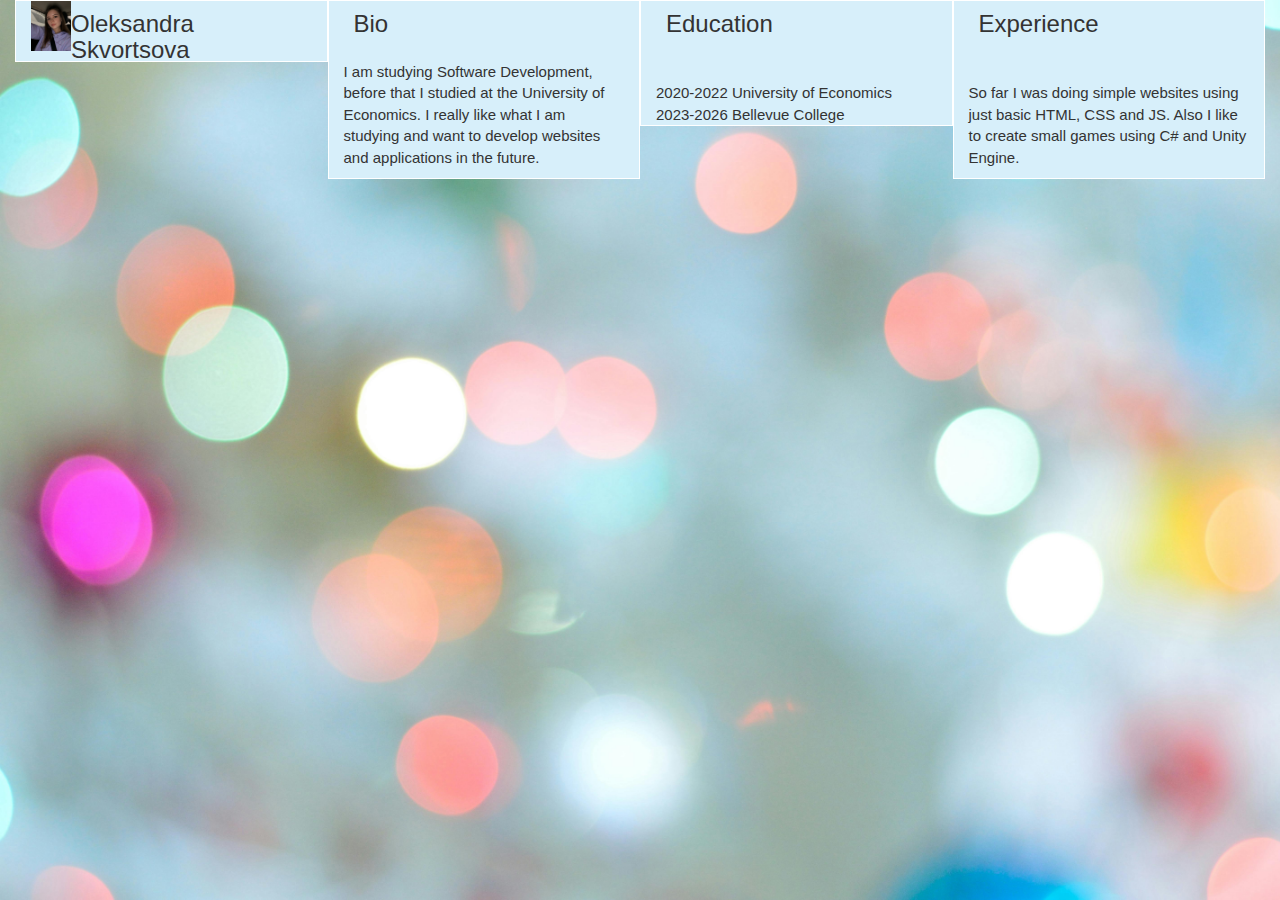
==== index.html @ 6640f95c "Initial commit" ====
<!DOCTYPE html>
<html lang="en">
<head>
    <meta charset="UTF-8">
    <meta name="viewport" content="width=device-width, initial-scale=1.0">
    <link rel="stylesheet" href="css/style.css">
    <link rel="stylesheet" type="text/css" href="https://maxcdn.bootstrapcdn.com/bootstrap/3.3.7/css/bootstrap.min.css">
    <link rel="stylesheet" href="css/style.css">
    <title>Oleksandra Skvortsova</title>
</head>
<body>
    <div class="container-fluid">
            <div class="col col-sm-6 col-md-4 col-lg-3 col-xl-12">
                <img src="img/myPhoto.jpg" style="float:left; height:50px; margin:0px;">
                <h3>
                    Oleksandra Skvortsova
                </p>
            </div>
            <div class="col col-sm-6 col-md-4 col-lg-3 col-xl-12">
                <p>
                    <h3>Bio</h3>
                    I am studying Software Development, before that I studied at the University of Economics. I really like what I am studying and want to develop websites and applications in the future.
                </p>
            </div>
            <div class="col col-sm-6 col-md-4 col-lg-3 col-xl-12 hidden-xs hidden-sm">
               <h3>Education</h3><br>
                2020-2022 University of Economics<br>
                2023-2026 Bellevue College
            </div>
            <div class="col col-sm-6 col-md-4 col-lg-3 col-xl-12 hidden-xs hidden-sm">
                <h3>Experience</h3><br>
                <p>
                 So far I was doing simple websites using just basic HTML, CSS and JS. Also I like to create small games using C# and Unity Engine. 
                </p>
            </div>


           
        </div>


</body>
</html>
---- css/style.css ----
body{
    font-family: sans-serif;
    font-size: 15px;
    background-image: url("/img/im2.jpg");
    background-repeat: no-repeat;
    background-size: cover;
    background-attachment: fixed;
}
.col{
    border: 1px solid white;
    background-color: rgb(215, 239, 250);
}
img{
    height: 250px;
}
h3{
    margin-top: 10px;
    margin-bottom: 10px;
    padding-left: 10px;
    border-radius: 0px 15px;
    height: 40px;
}
h3:hover{
background-color: aqua;

}
@media only screen and (max-width: 1199px){
 .col{
    background-color: aqua;
 }
}
@media only screen and (max-width: 990px){
    .col{
        background-color: rgb(154, 190, 213);
    }
}
---- css/style.css ----
body{
    font-family: sans-serif;
    font-size: 15px;
    background-image: url("/img/im2.jpg");
    background-repeat: no-repeat;
    background-size: cover;
    background-attachment: fixed;
}
.col{
    border: 1px solid white;
    background-color: rgb(215, 239, 250);
}
img{
    height: 250px;
}
h3{
    margin-top: 10px;
    margin-bottom: 10px;
    padding-left: 10px;
    border-radius: 0px 15px;
    height: 40px;
}
h3:hover{
background-color: aqua;

}
@media only screen and (max-width: 1199px){
 .col{
    background-color: aqua;
 }
}
@media only screen and (max-width: 990px){
    .col{
        background-color: rgb(154, 190, 213);
    }
}
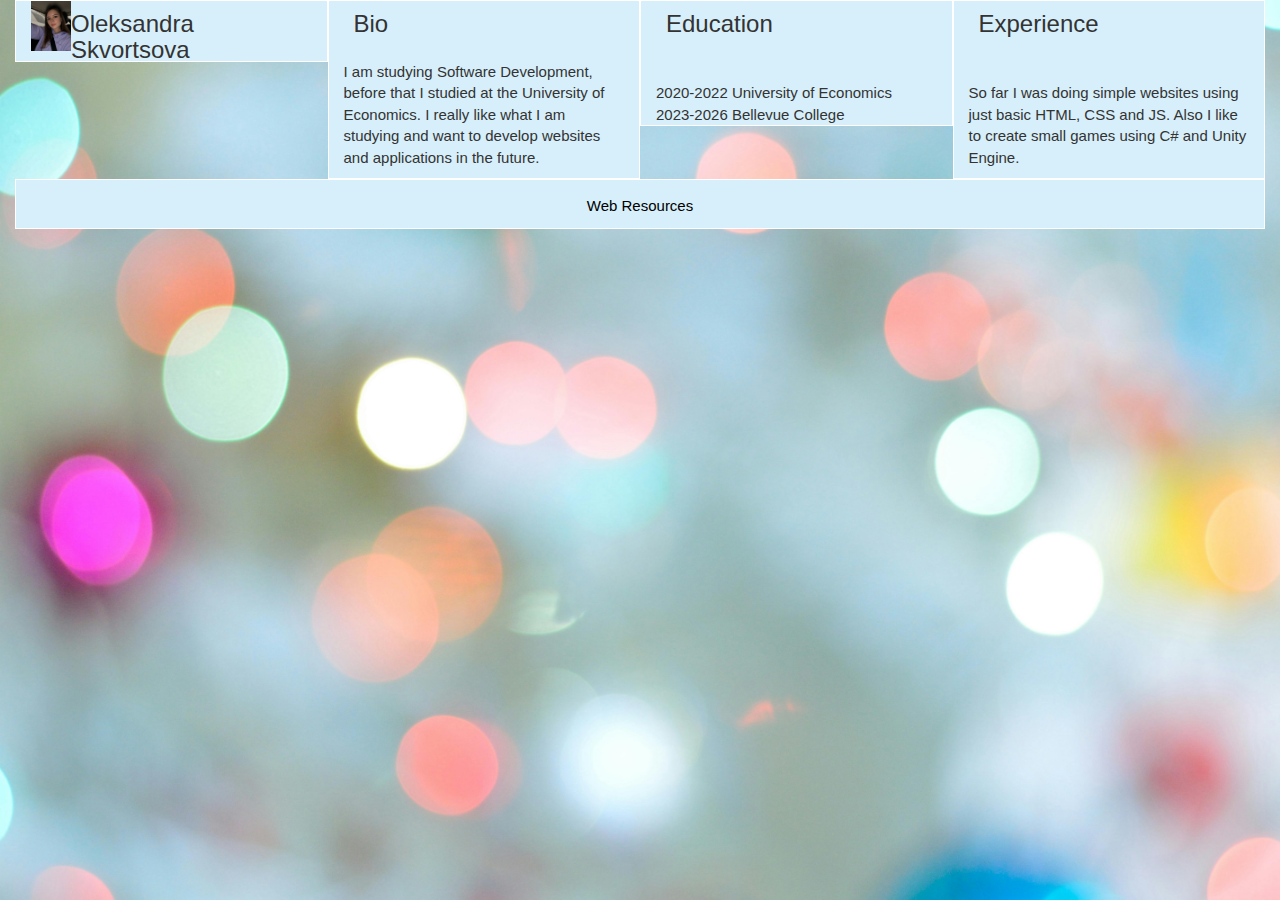
==== commit d802090b: "Update index.html" ====
--- a/index.html
+++ b/index.html
@@ -33,11 +33,16 @@
                  So far I was doing simple websites using just basic HTML, CSS and JS. Also I like to create small games using C# and Unity Engine. 
                 </p>
             </div>
-
+ <div class="row-fluid">
+            
+                <div class="col-sm-1 hidden-sm hidden-md">
+                    <a href="html/webresources.html" id="aweb">Web Resources</a>
+                </div>
+            </div>
 
            
         </div>
 
 
 </body>
-</html>+</html>
--- a/css/style.css
+++ b/css/style.css
@@ -1,7 +1,7 @@
 body{
     font-family: sans-serif;
     font-size: 15px;
-    background-image: url("/img/im2.jpg");
+    background-image: url("../img/im2.jpg");
     background-repeat: no-repeat;
     background-size: cover;
     background-attachment: fixed;
@@ -33,4 +33,53 @@
     .col{
         background-color: rgb(154, 190, 213);
     }
-}+}
+.col-sm-1{
+   width: 100%;
+   text-align: center;
+   padding: 15px;
+    border: 1px solid white;
+    background-color: rgb(215, 239, 250);
+height: 50px;
+}
+.col-sm-1:hover{
+    background-color: #2a4983;
+    transition: 0.4s;
+}
+#aweb{
+    font-family: sans-serif;
+    color: black;
+}
+h1{
+    text-align: center;
+
+}
+.foo {
+    text-align: center;
+    margin-bottom: 20px;
+  
+    height: 80px;
+    padding:15px;
+}
+
+.foo a {
+    display: inline-block; 
+    background-color: #afb8c2;
+    height: 50px;
+    line-height: 50px;
+    padding: 0 20px; 
+    margin: 10px;
+    color: #000000;
+    text-decoration: none;
+    border-radius: 5px; 
+}
+ol{
+    margin: 140px;
+    justify-self: center;
+    background-color: aliceblue;
+    width: 500px;
+    padding: 30px;
+    border-radius: 20px;
+   
+}
+
--- a/css/style.css
+++ b/css/style.css
@@ -1,7 +1,7 @@
 body{
     font-family: sans-serif;
     font-size: 15px;
-    background-image: url("/img/im2.jpg");
+    background-image: url("../img/im2.jpg");
     background-repeat: no-repeat;
     background-size: cover;
     background-attachment: fixed;
@@ -33,4 +33,53 @@
     .col{
         background-color: rgb(154, 190, 213);
     }
-}+}
+.col-sm-1{
+   width: 100%;
+   text-align: center;
+   padding: 15px;
+    border: 1px solid white;
+    background-color: rgb(215, 239, 250);
+height: 50px;
+}
+.col-sm-1:hover{
+    background-color: #2a4983;
+    transition: 0.4s;
+}
+#aweb{
+    font-family: sans-serif;
+    color: black;
+}
+h1{
+    text-align: center;
+
+}
+.foo {
+    text-align: center;
+    margin-bottom: 20px;
+  
+    height: 80px;
+    padding:15px;
+}
+
+.foo a {
+    display: inline-block; 
+    background-color: #afb8c2;
+    height: 50px;
+    line-height: 50px;
+    padding: 0 20px; 
+    margin: 10px;
+    color: #000000;
+    text-decoration: none;
+    border-radius: 5px; 
+}
+ol{
+    margin: 140px;
+    justify-self: center;
+    background-color: aliceblue;
+    width: 500px;
+    padding: 30px;
+    border-radius: 20px;
+   
+}
+
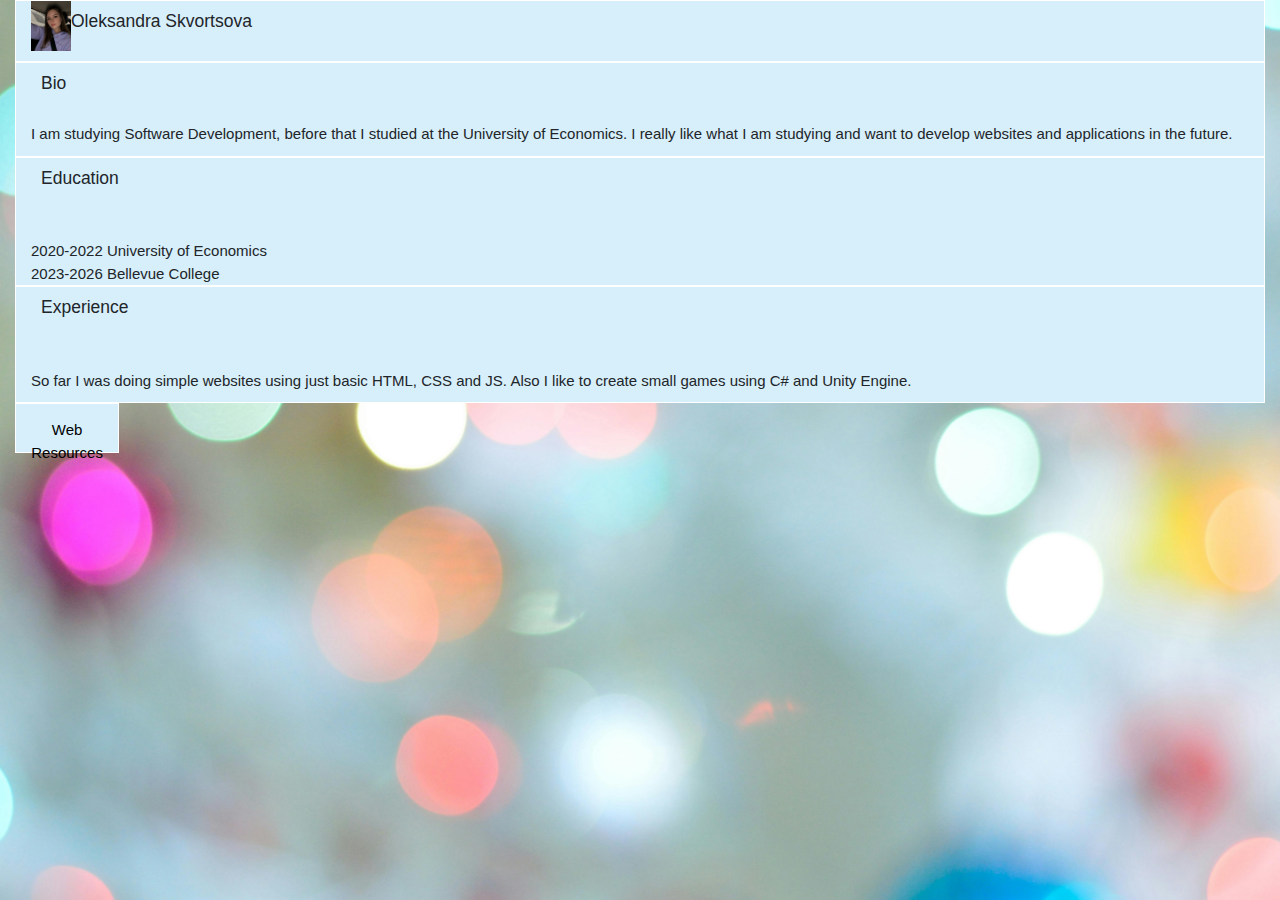
==== commit 5d488104: "Update index.html" ====
--- a/index.html
+++ b/index.html
@@ -5,6 +5,10 @@
     <meta name="viewport" content="width=device-width, initial-scale=1.0">
     <link rel="stylesheet" href="css/style.css">
     <link rel="stylesheet" type="text/css" href="https://maxcdn.bootstrapcdn.com/bootstrap/3.3.7/css/bootstrap.min.css">
+    <link rel="stylesheet" href="https://maxcdn.bootstrapcdn.com/bootstrap/4.0.0/css/bootstrap.min.css" integrity="sha384-Gn5384xqQ1aoWXA+058RXPxPg6fy4IWvTNh0E263XmFcJlSAwiGgFAW/dAiS6JXm" crossorigin="anonymous">
+    <script src="https://code.jquery.com/jquery-3.2.1.slim.min.js" integrity="sha384-KJ3o2DKtIkvYIK3UENzmM7KCkRr/rE9/Qpg6aAZGJwFDMVNA/GpGFF93hXpG5KkN" crossorigin="anonymous"></script>
+    <script src="https://cdnjs.cloudflare.com/ajax/libs/popper.js/1.12.9/umd/popper.min.js" integrity="sha384-ApNbgh9B+Y1QKtv3Rn7W3mgPxhU9K/ScQsAP7hUibX39j7fakFPskvXusvfa0b4Q" crossorigin="anonymous"></script>
+    <script src="https://maxcdn.bootstrapcdn.com/bootstrap/4.0.0/js/bootstrap.min.js" integrity="sha384-JZR6Spejh4U02d8jOt6vLEHfe/JQGiRRSQQxSfFWpi1MquVdAyjUar5+76PVCmYl" crossorigin="anonymous"></script>
     <link rel="stylesheet" href="css/style.css">
     <title>Oleksandra Skvortsova</title>
 </head>
--- a/css/style.css
+++ b/css/style.css
@@ -1,85 +1,143 @@
-body{
-    font-family: sans-serif;
-    font-size: 15px;
-    background-image: url("../img/im2.jpg");
-    background-repeat: no-repeat;
-    background-size: cover;
-    background-attachment: fixed;
-}
-.col{
-    border: 1px solid white;
-    background-color: rgb(215, 239, 250);
-}
-img{
-    height: 250px;
-}
-h3{
-    margin-top: 10px;
-    margin-bottom: 10px;
-    padding-left: 10px;
-    border-radius: 0px 15px;
-    height: 40px;
-}
-h3:hover{
-background-color: aqua;
-
-}
-@media only screen and (max-width: 1199px){
- .col{
-    background-color: aqua;
- }
-}
-@media only screen and (max-width: 990px){
-    .col{
-        background-color: rgb(154, 190, 213);
-    }
-}
-.col-sm-1{
-   width: 100%;
-   text-align: center;
-   padding: 15px;
-    border: 1px solid white;
-    background-color: rgb(215, 239, 250);
-height: 50px;
-}
-.col-sm-1:hover{
-    background-color: #2a4983;
-    transition: 0.4s;
-}
-#aweb{
-    font-family: sans-serif;
-    color: black;
-}
-h1{
-    text-align: center;
-
-}
-.foo {
-    text-align: center;
-    margin-bottom: 20px;
-  
-    height: 80px;
-    padding:15px;
-}
-
-.foo a {
-    display: inline-block; 
-    background-color: #afb8c2;
-    height: 50px;
-    line-height: 50px;
-    padding: 0 20px; 
-    margin: 10px;
-    color: #000000;
-    text-decoration: none;
-    border-radius: 5px; 
-}
-ol{
-    margin: 140px;
-    justify-self: center;
-    background-color: aliceblue;
-    width: 500px;
-    padding: 30px;
-    border-radius: 20px;
-   
-}
-
+body{
+    font-family: sans-serif;
+    font-size: 15px;
+    background-image: url("../img/im2.jpg");
+    background-repeat: no-repeat;
+    background-size: cover;
+    background-attachment: fixed;
+    overflow-x: hidden;
+}
+.col{
+    border: 1px solid white;
+    background-color: rgb(215, 239, 250);
+}
+img{
+    height: 250px;
+}
+h3{
+    margin-top: 10px;
+    margin-bottom: 10px;
+    padding-left: 10px;
+    border-radius: 0px 15px;
+    height: 40px;
+}
+h3:hover{
+background-color: aqua;
+
+}
+@media only screen and (max-width: 1199px){
+ .col{
+    background-color: aqua;
+ }
+}
+@media only screen and (max-width: 990px){
+    .col{
+        background-color: rgb(154, 190, 213);
+    }
+}
+.col-sm-1{
+   width: 100%;
+   text-align: center;
+   padding: 15px;
+    border: 1px solid white;
+    background-color: rgb(215, 239, 250);
+height: 50px;
+}
+.col-sm-1:hover{
+    background-color: #2a4983;
+    transition: 0.4s;
+}
+#aweb{
+    font-family: sans-serif;
+    color: black;
+}
+h1{
+    text-align: center;
+
+}
+.foo {
+    display: flex;
+    flex-wrap: wrap;
+    justify-content: center;
+    gap: 15px;
+    padding: 10px 0;
+    background-color: #ddd;
+    margin: 20px auto;
+    width: 80%;
+    border-radius: 10px;
+}
+
+.foo a {
+    padding: 10px 20px;
+    background-color: #afb8c2;
+    color: #000;
+    text-decoration: none;
+    border-radius: 5px;
+    font-weight: bold;
+    transition: background-color 0.3s, transform 0.3s;
+}
+
+.foo a:hover {
+    background-color: #7b8da4;
+    transform: scale(1.05);
+}
+
+/* Styling for the ordered list */
+ol {
+    margin: 20px auto;
+    padding: 0;
+    max-width: 800px;
+}
+
+li {
+    margin-bottom: 20px;
+    list-style-type: decimal;
+    font-size: 15px;
+}
+
+
+.ourp {
+    background-color: #fff;
+    border: 1px solid #ccc;
+    border-radius: 8px;
+    padding: 15px;
+    box-shadow: 0 2px 4px rgba(0, 0, 0, 0.1);
+}
+
+.ourp a {
+    font-weight: bold;
+    color: #0077cc;
+    text-decoration: none;
+    font-size: 15px;
+}
+
+.ourp a:hover {
+    text-decoration: underline;
+}
+
+.description {
+    margin-top: 10px;
+    display: block;
+    color: #555;
+    font-size: 0.9rem;
+}
+
+
+@media (max-width: 768px) {
+    .foo {
+        flex-direction: column;
+        gap: 10px;
+    }
+
+    h1 {
+        font-size: 2rem;
+    }
+
+    li {
+        font-size: 0.9rem;
+    }
+
+    .ourp a {
+        font-size: 1rem;
+    }
+}
--- a/css/style.css
+++ b/css/style.css
@@ -1,85 +1,143 @@
-body{
-    font-family: sans-serif;
-    font-size: 15px;
-    background-image: url("../img/im2.jpg");
-    background-repeat: no-repeat;
-    background-size: cover;
-    background-attachment: fixed;
-}
-.col{
-    border: 1px solid white;
-    background-color: rgb(215, 239, 250);
-}
-img{
-    height: 250px;
-}
-h3{
-    margin-top: 10px;
-    margin-bottom: 10px;
-    padding-left: 10px;
-    border-radius: 0px 15px;
-    height: 40px;
-}
-h3:hover{
-background-color: aqua;
-
-}
-@media only screen and (max-width: 1199px){
- .col{
-    background-color: aqua;
- }
-}
-@media only screen and (max-width: 990px){
-    .col{
-        background-color: rgb(154, 190, 213);
-    }
-}
-.col-sm-1{
-   width: 100%;
-   text-align: center;
-   padding: 15px;
-    border: 1px solid white;
-    background-color: rgb(215, 239, 250);
-height: 50px;
-}
-.col-sm-1:hover{
-    background-color: #2a4983;
-    transition: 0.4s;
-}
-#aweb{
-    font-family: sans-serif;
-    color: black;
-}
-h1{
-    text-align: center;
-
-}
-.foo {
-    text-align: center;
-    margin-bottom: 20px;
-  
-    height: 80px;
-    padding:15px;
-}
-
-.foo a {
-    display: inline-block; 
-    background-color: #afb8c2;
-    height: 50px;
-    line-height: 50px;
-    padding: 0 20px; 
-    margin: 10px;
-    color: #000000;
-    text-decoration: none;
-    border-radius: 5px; 
-}
-ol{
-    margin: 140px;
-    justify-self: center;
-    background-color: aliceblue;
-    width: 500px;
-    padding: 30px;
-    border-radius: 20px;
-   
-}
-
+body{
+    font-family: sans-serif;
+    font-size: 15px;
+    background-image: url("../img/im2.jpg");
+    background-repeat: no-repeat;
+    background-size: cover;
+    background-attachment: fixed;
+    overflow-x: hidden;
+}
+.col{
+    border: 1px solid white;
+    background-color: rgb(215, 239, 250);
+}
+img{
+    height: 250px;
+}
+h3{
+    margin-top: 10px;
+    margin-bottom: 10px;
+    padding-left: 10px;
+    border-radius: 0px 15px;
+    height: 40px;
+}
+h3:hover{
+background-color: aqua;
+
+}
+@media only screen and (max-width: 1199px){
+ .col{
+    background-color: aqua;
+ }
+}
+@media only screen and (max-width: 990px){
+    .col{
+        background-color: rgb(154, 190, 213);
+    }
+}
+.col-sm-1{
+   width: 100%;
+   text-align: center;
+   padding: 15px;
+    border: 1px solid white;
+    background-color: rgb(215, 239, 250);
+height: 50px;
+}
+.col-sm-1:hover{
+    background-color: #2a4983;
+    transition: 0.4s;
+}
+#aweb{
+    font-family: sans-serif;
+    color: black;
+}
+h1{
+    text-align: center;
+
+}
+.foo {
+    display: flex;
+    flex-wrap: wrap;
+    justify-content: center;
+    gap: 15px;
+    padding: 10px 0;
+    background-color: #ddd;
+    margin: 20px auto;
+    width: 80%;
+    border-radius: 10px;
+}
+
+.foo a {
+    padding: 10px 20px;
+    background-color: #afb8c2;
+    color: #000;
+    text-decoration: none;
+    border-radius: 5px;
+    font-weight: bold;
+    transition: background-color 0.3s, transform 0.3s;
+}
+
+.foo a:hover {
+    background-color: #7b8da4;
+    transform: scale(1.05);
+}
+
+/* Styling for the ordered list */
+ol {
+    margin: 20px auto;
+    padding: 0;
+    max-width: 800px;
+}
+
+li {
+    margin-bottom: 20px;
+    list-style-type: decimal;
+    font-size: 15px;
+}
+
+
+.ourp {
+    background-color: #fff;
+    border: 1px solid #ccc;
+    border-radius: 8px;
+    padding: 15px;
+    box-shadow: 0 2px 4px rgba(0, 0, 0, 0.1);
+}
+
+.ourp a {
+    font-weight: bold;
+    color: #0077cc;
+    text-decoration: none;
+    font-size: 15px;
+}
+
+.ourp a:hover {
+    text-decoration: underline;
+}
+
+.description {
+    margin-top: 10px;
+    display: block;
+    color: #555;
+    font-size: 0.9rem;
+}
+
+
+@media (max-width: 768px) {
+    .foo {
+        flex-direction: column;
+        gap: 10px;
+    }
+
+    h1 {
+        font-size: 2rem;
+    }
+
+    li {
+        font-size: 0.9rem;
+    }
+
+    .ourp a {
+        font-size: 1rem;
+    }
+}
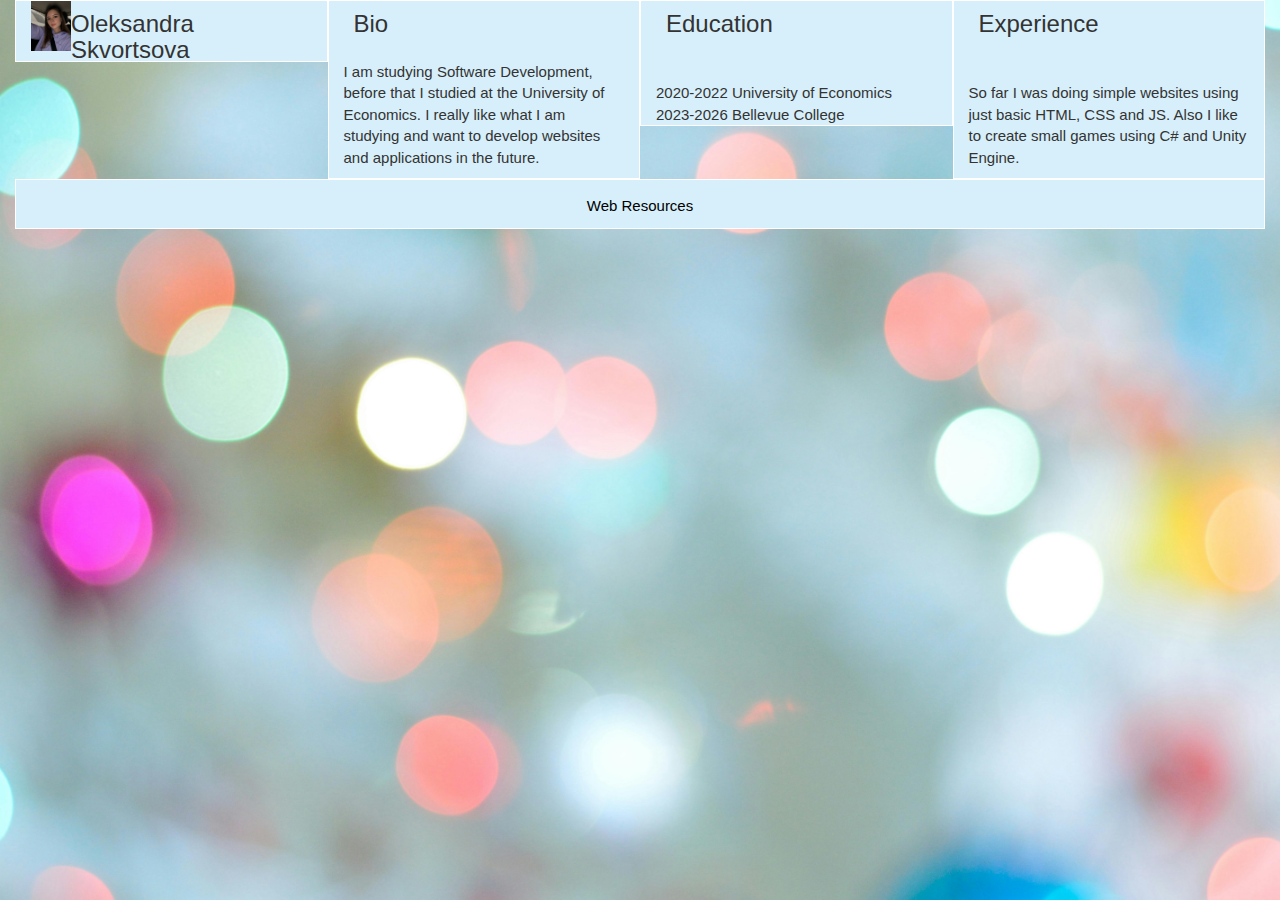
==== commit 16ef3e12: "Update index.html" ====
--- a/index.html
+++ b/index.html
@@ -5,10 +5,7 @@
     <meta name="viewport" content="width=device-width, initial-scale=1.0">
     <link rel="stylesheet" href="css/style.css">
     <link rel="stylesheet" type="text/css" href="https://maxcdn.bootstrapcdn.com/bootstrap/3.3.7/css/bootstrap.min.css">
-    <link rel="stylesheet" href="https://maxcdn.bootstrapcdn.com/bootstrap/4.0.0/css/bootstrap.min.css" integrity="sha384-Gn5384xqQ1aoWXA+058RXPxPg6fy4IWvTNh0E263XmFcJlSAwiGgFAW/dAiS6JXm" crossorigin="anonymous">
-    <script src="https://code.jquery.com/jquery-3.2.1.slim.min.js" integrity="sha384-KJ3o2DKtIkvYIK3UENzmM7KCkRr/rE9/Qpg6aAZGJwFDMVNA/GpGFF93hXpG5KkN" crossorigin="anonymous"></script>
-    <script src="https://cdnjs.cloudflare.com/ajax/libs/popper.js/1.12.9/umd/popper.min.js" integrity="sha384-ApNbgh9B+Y1QKtv3Rn7W3mgPxhU9K/ScQsAP7hUibX39j7fakFPskvXusvfa0b4Q" crossorigin="anonymous"></script>
-    <script src="https://maxcdn.bootstrapcdn.com/bootstrap/4.0.0/js/bootstrap.min.js" integrity="sha384-JZR6Spejh4U02d8jOt6vLEHfe/JQGiRRSQQxSfFWpi1MquVdAyjUar5+76PVCmYl" crossorigin="anonymous"></script>
+    
     <link rel="stylesheet" href="css/style.css">
     <title>Oleksandra Skvortsova</title>
 </head>
